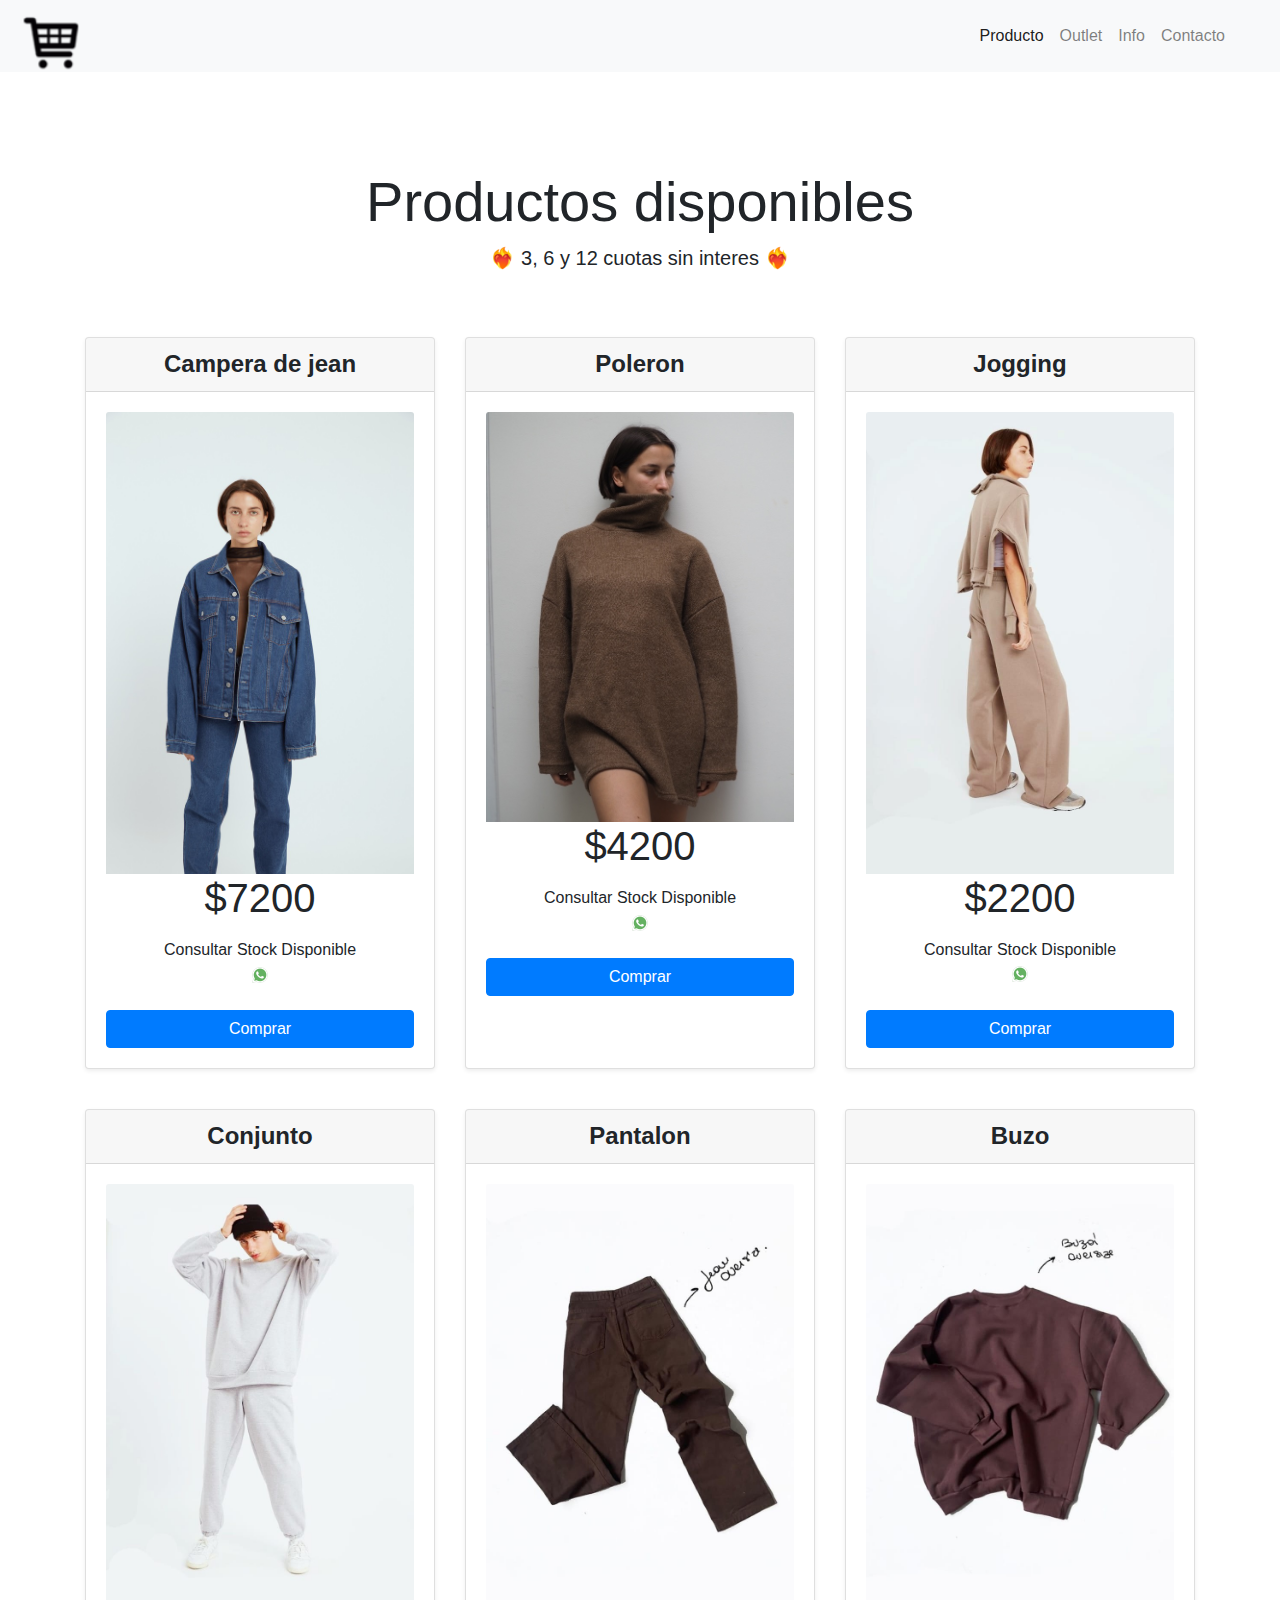
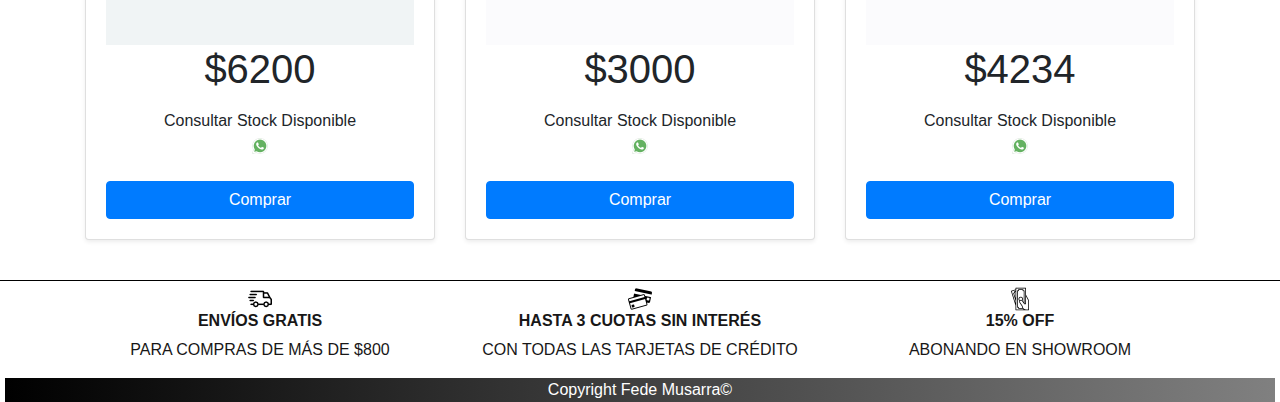
==== Pre entrega 2/index.html @ ae878376 "as" ====
<!DOCTYPE html>
<html lang="en">

<head>
    <meta charset="UTF-8">
    <meta name="viewport"
        content="width=device-width, user-scalable=no, initial-scale=1.0, maximum-scale=1.0, minimum-scale=1.0">
    <link rel="stylesheet" href="css/bootstrap.min.css">
    <script src="js/popper.min.js"></script>
    <link rel="stylesheet" href="https://use.fontawesome.com/releases/v5.6.3/css/all.css" integrity="sha384-UHRtZLI+pbxtHCWp1t77Bi1L4ZtiqrqD80Kn4Z8NTSRyMA2Fd33n5dQ8lWUE00s/" crossorigin="anonymous">
    
    <link rel="stylesheet" href="css/sweetalert2.min.css">

    <title>BlackOutfitters</title>
</head>

<body>
    
    <header>
        <nav class="navbar navbar-light bg-light">
            <div class="container-fluid">
            <a class="navbar-brand" href="index.html"> <img src="./imagnes/newlogo.jpg" alt="" class="d-inline-block align-text-top" >  </a>
          <nav class="navbar navbar-expand-lg navbar-light bg-light">
            <button class="navbar-toggler" type="button" data-bs-toggle="collapse" data-bs-target="#navbarNav" aria-controls="navbarNav" aria-expanded="false" aria-label="Toggle navigation">
            <span class="navbar-toggler-icon"></span>
            </button>
          <div class="collapse navbar-collapse" id="navbarNav">
            <ul class="navbar-nav">
              <li class="nav-item">
                <a class="nav-link active" aria-current="page" href="producto.html">Producto</a>
              </li>
              <li class="nav-item">
                <a class="nav-link" href="outlet.html">Outlet</a>
              </li>
              <li class="nav-item">
                <a class="nav-link" href="info.html">Info</a>
              </li>
              <li class="nav-item">
                <a class="nav-link " href="contacto.html" tabindex="-1" aria-disabled="true">Contacto</a>
              </li>
 
            </ul>
          </div>
        </nav>
        </nav>
         
   
        <div class="container">
            <div class="row align-items-stretch justify-content-between">
                <nav class="navbar navbar-expand-md navbar-dark fixed-top bg-ligth">
                     <button class="navbar-toggler" type="button" data-toggle="collapse" data-target="#navbarCollapse"
                        aria-controls="navbarCollapse" aria-expanded="false" aria-label="Toggle navigation">
                        <span class="navbar-toggler-icon"></span>
                    </button>
                    <div class="collapse navbar-collapse" id="navbarCollapse">
                        <ul class="navbar-nav mr-auto">
                            <li class="nav-item dropdown">
                                <img src="img/iconos/shoppingcart_80945.png" class="nav-link dropdown-toggle img-fluid" height="70px"
                                    width="70px" href="#" id="dropdown01" data-toggle="dropdown" aria-haspopup="true"
                                    aria-expanded="false"></img>
                                <div id="carrito" class="dropdown-menu" aria-labelledby="navbarCollapse">
                                    <table id="lista-carrito" class="table">
                                        <thead>
                                            <tr>
                                                <th>Imagen</th>
                                                <th>Nombre</th>
                                                <th>Precio</th>
                                                <th></th>
                                            </tr>
                                        </thead>
                                        <tbody></tbody>
                                    </table>

                                    <a href="#" id="vaciar-carrito" class="btn btn-primary btn-block">Vaciar Carrito</a>
                                    <a href="#" id="procesar-pedido" class="btn btn-danger btn-block">Procesar
                                        Compra</a>
                                </div>
                            </li>
                        </ul>
                    </div>
                </nav>
            </div>
        </div>
    </header>

    <main>
        <div class="pricing-header px-3 py-3 pt-md-5 pb-md-4 my-4 mx-auto text-center">
            <h1 class="display-4 mt-4">Productos disponibles</h1>
            <p class="lead"> ❤️‍🔥 <strong> 3, 6 y 12 cuotas sin interes  </strong>❤️‍🔥 </p>
        </div>

        <div class="container" id="lista-productos">
            
            <div class="card-deck mb-3 text-center">
                
                <div class="card mb-4 shadow-sm">
                    <div class="card-header">
                        <h4 class="my-0 font-weight-bold">Campera de jean</h4>
                    </div>
                    <div class="card-body">
                        <img src="img/jean.jpg" class="card-img-top">
                        <h1 class="card-title pricing-card-title precio">  <span class=""> $7200 </span></h1>

                        <ul class="list-unstyled mt-3 mb-4">
                             
                            
                            <li>Consultar Stock Disponible       <p> <a href="https://api.whatsapp.com/send?phone=541133674062"><img src="img/whatsapp.png" alt="whatsapp."> </a></p>
                            </li>
                        </ul>
                        <a href="" class="btn btn-block btn-primary agregar-carrito" data-id="1">Comprar</a>
                    </div>
                </div>

                <div class="card mb-4 shadow-sm">
                    <div class="card-header">
                        <h4 class="my-0 font-weight-bold">Poleron</h4>
                    </div>
                    <div class="card-body">
                        <img src="img/poleron.jpg" class="card-img-top">
                        <h1 class="card-title pricing-card-title precio">  <span class=""> $4200</span></h1>

                        <ul class="list-unstyled mt-3 mb-4">
                             
                            
                            <li>Consultar Stock Disponible       <p> <a href="https://api.whatsapp.com/send?phone=541133674062"><img src="img/whatsapp.png" alt="whatsapp."> </a></p>
                            </li>
                        </ul>
                        <a href="" class="btn btn-block btn-primary agregar-carrito" data-id="1">Comprar</a>
                    </div>
                </div>

                <div class="card mb-4 shadow-sm">
                    <div class="card-header">
                        <h4 class="my-0 font-weight-bold">Jogging</h4>
                    </div>
                    <div class="card-body">
                        <img src="img/extra1.jpeg" class="card-img-top">
                        <h1 class="card-title pricing-card-title precio">  <span class=""> $2200</span></h1>

                        <ul class="list-unstyled mt-3 mb-4">
                             
                            
                            <li>Consultar Stock Disponible       <p> <a href="https://api.whatsapp.com/send?phone=541133674062"><img src="img/whatsapp.png" alt="whatsapp."> </a></p>
                            </li>
                        </ul>
                        <a href="" class="btn btn-block btn-primary agregar-carrito" data-id="1">Comprar</a>
                    </div>
                </div>

            </div>

          

            <div class="card-deck mb-3 text-center">
                
                <div class="card mb-4 shadow-sm">
                    <div class="card-header">
                        <h4 class="my-0 font-weight-bold">Conjunto</h4>
                    </div>
                    <div class="card-body">
                        <img src="img/extra2.jpeg" class="card-img-top">
                        <h1 class="card-title pricing-card-title precio">  <span class=""> $6200 </span></h1>

                        <ul class="list-unstyled mt-3 mb-4">
                             
                            
                            <li>Consultar Stock Disponible       <p> <a href="https://api.whatsapp.com/send?phone=541133674062"><img src="img/whatsapp.png" alt="whatsapp."> </a></p>
                            </li>
                        </ul>
                        <a href="" class="btn btn-block btn-primary agregar-carrito" data-id="1">Comprar</a>
                    </div>
                </div>

                <div class="card mb-4 shadow-sm">
                    <div class="card-header">
                        <h4 class="my-0 font-weight-bold">Pantalon </h4>
                    </div>
                    <div class="card-body">
                        <img src="img/outlet2.jpeg" class="card-img-top">
                        <h1 class="card-title pricing-card-title precio">  <span class=""> $3000 </span></h1>

                        <ul class="list-unstyled mt-3 mb-4">
                             
                            
                            <li>Consultar Stock Disponible       <p> <a href="https://api.whatsapp.com/send?phone=541133674062"><img src="img/whatsapp.png" alt="whatsapp."> </a></p>
                            </li>
                        </ul>
                        <a href="" class="btn btn-block btn-primary agregar-carrito" data-id="1">Comprar</a>
                    </div>
                </div>

                <div class="card mb-4 shadow-sm">
                    <div class="card-header">
                        <h4 class="my-0 font-weight-bold">Buzo</h4>
                    </div>
                    <div class="card-body">
                        <img src="img/outlet3.jpeg" class="card-img-top">
                        <h1 class="card-title pricing-card-title precio">  <span class=""> $4234 </span></h1>

                        <ul class="list-unstyled mt-3 mb-4">
                             
                            
                            <li>Consultar Stock Disponible       <p> <a href="https://api.whatsapp.com/send?phone=541133674062"><img src="img/whatsapp.png" alt="whatsapp."> </a></p>
                            </li>
                        </ul>
                        <a href="" class="btn btn-block btn-primary agregar-carrito" data-id="1">Comprar</a>
                    </div>
                </div>

            </div>


        </div>
    </main>
    <footer class="text-center footer-style">
        <div class="container">
            <div class="row">
                <div class="col-md-4 footer-col">
                  <img src="img/entrega.png" alt=" Envio">
                  <h6><strong>ENVÍOS GRATIS </strong> </h6> 
                    <p> PARA COMPRAS DE MÁS DE $800 </p>
                </div>
                
                
                <div class="col-md-4 footer-col"> 
                  <i class="fal fa-credit-card"></i>
                    <img src="img/TC.png" alt=" TC">
                    <h6><strong>HASTA 3 CUOTAS SIN INTERÉS</strong> </h6> 
                      <p> CON TODAS LAS TARJETAS DE CRÉDITO </p>
                </div>
                
                
                <div class="col-md-4 footer-col" style="justify-content: space-evenly">
                  <i class="fal fa-credit-card"></i>
                  <img src="img/$.png" alt=" $">
                  <h6><strong>15% OFF</strong> </h6> 
                    <p> ABONANDO EN SHOWROOM  </p>
                </div>
                </div>
      
            </div>
        </div>
      <div class="derechos"> 
      <p> Copyright Fede Musarra© </p> 
      </div>
      </footer>
      <script src="https://cdn.jsdelivr.net/npm/bootstrap@5.0.2/dist/js/bootstrap.bundle.min.js" integrity="sha384-MrcW6ZMFYlzcLA8Nl+NtUVF0sA7MsXsP1UyJoMp4YLEuNSfAP+JcXn/tWtIaxVXM" crossorigin="anonymous"></script>
     <script src="js/jquery-3.4.1.min.js"></script>
    <script src="js/bootstrap.min.js"></script>
    <script src="js/sweetalert2.min.js"></script>
    <script src="js/carrito.js"></script>
    <script src="js/pedido.js"></script>

</body>

</html>
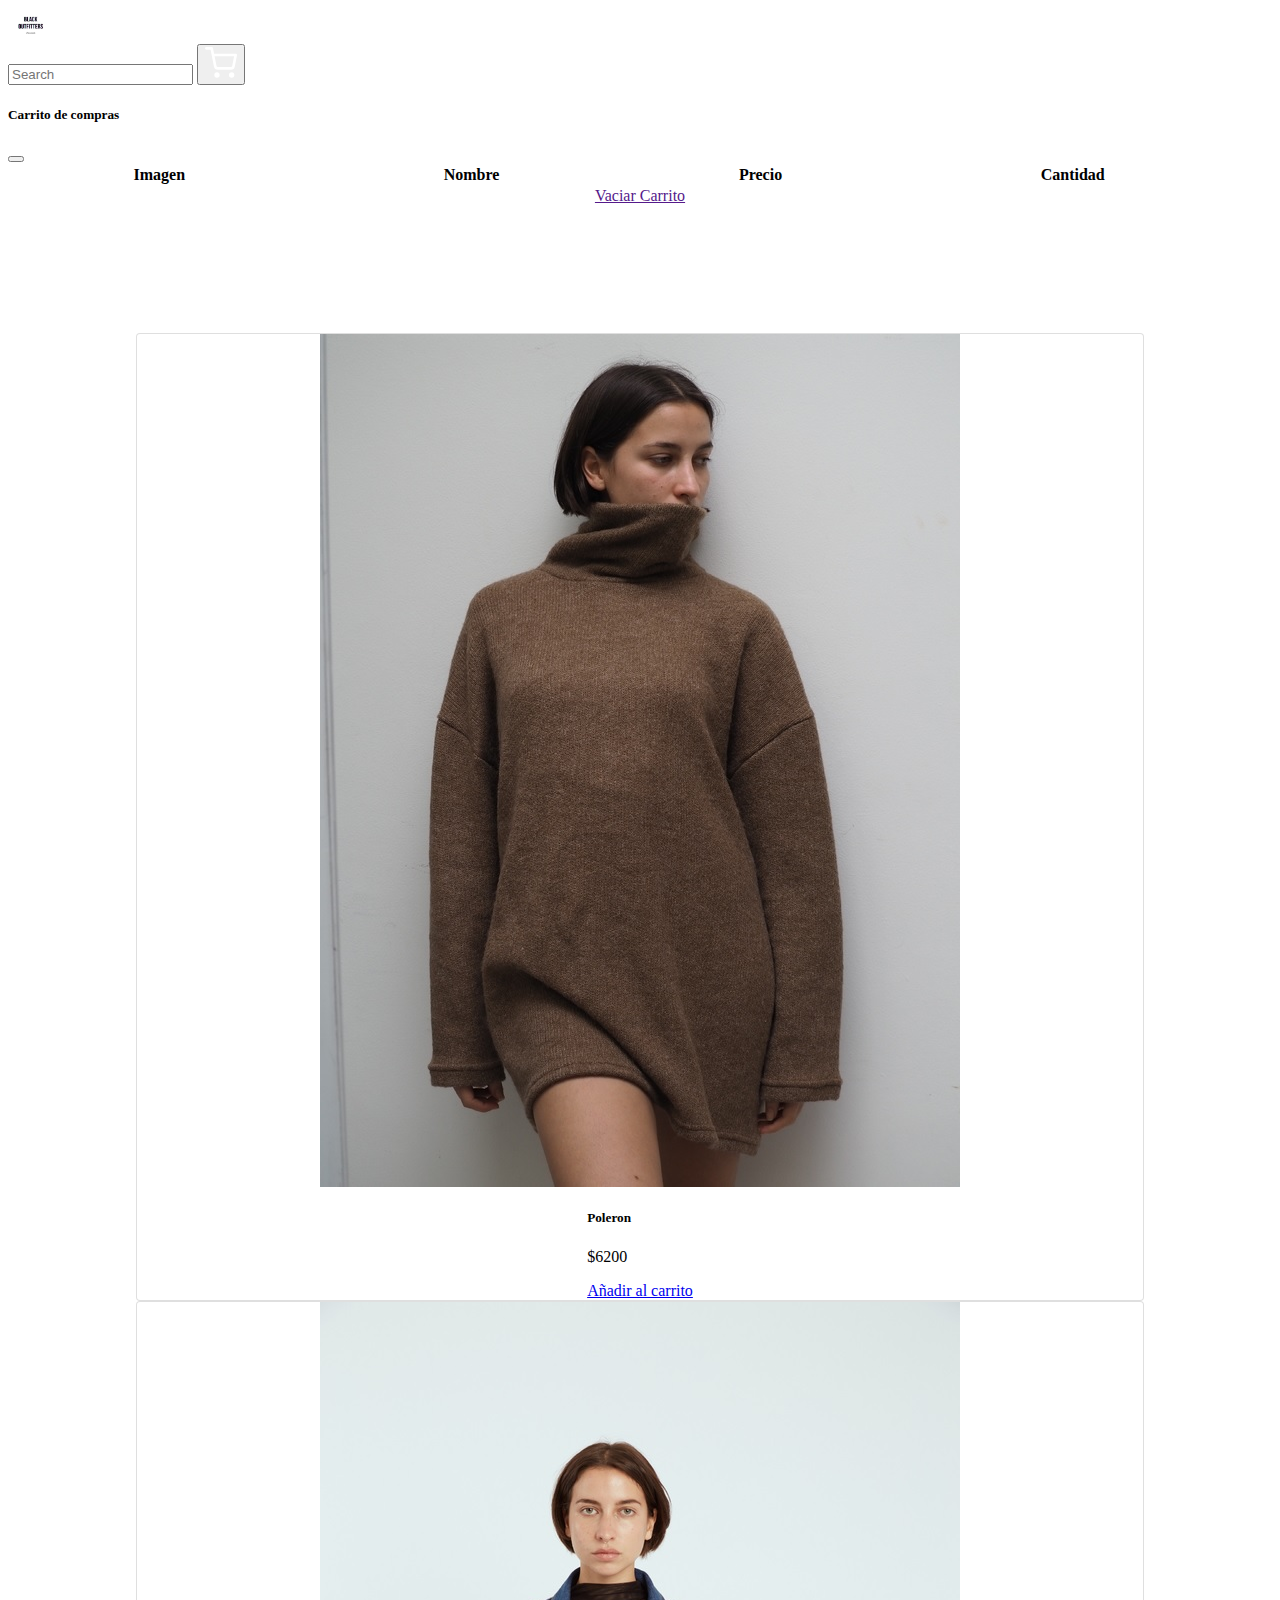
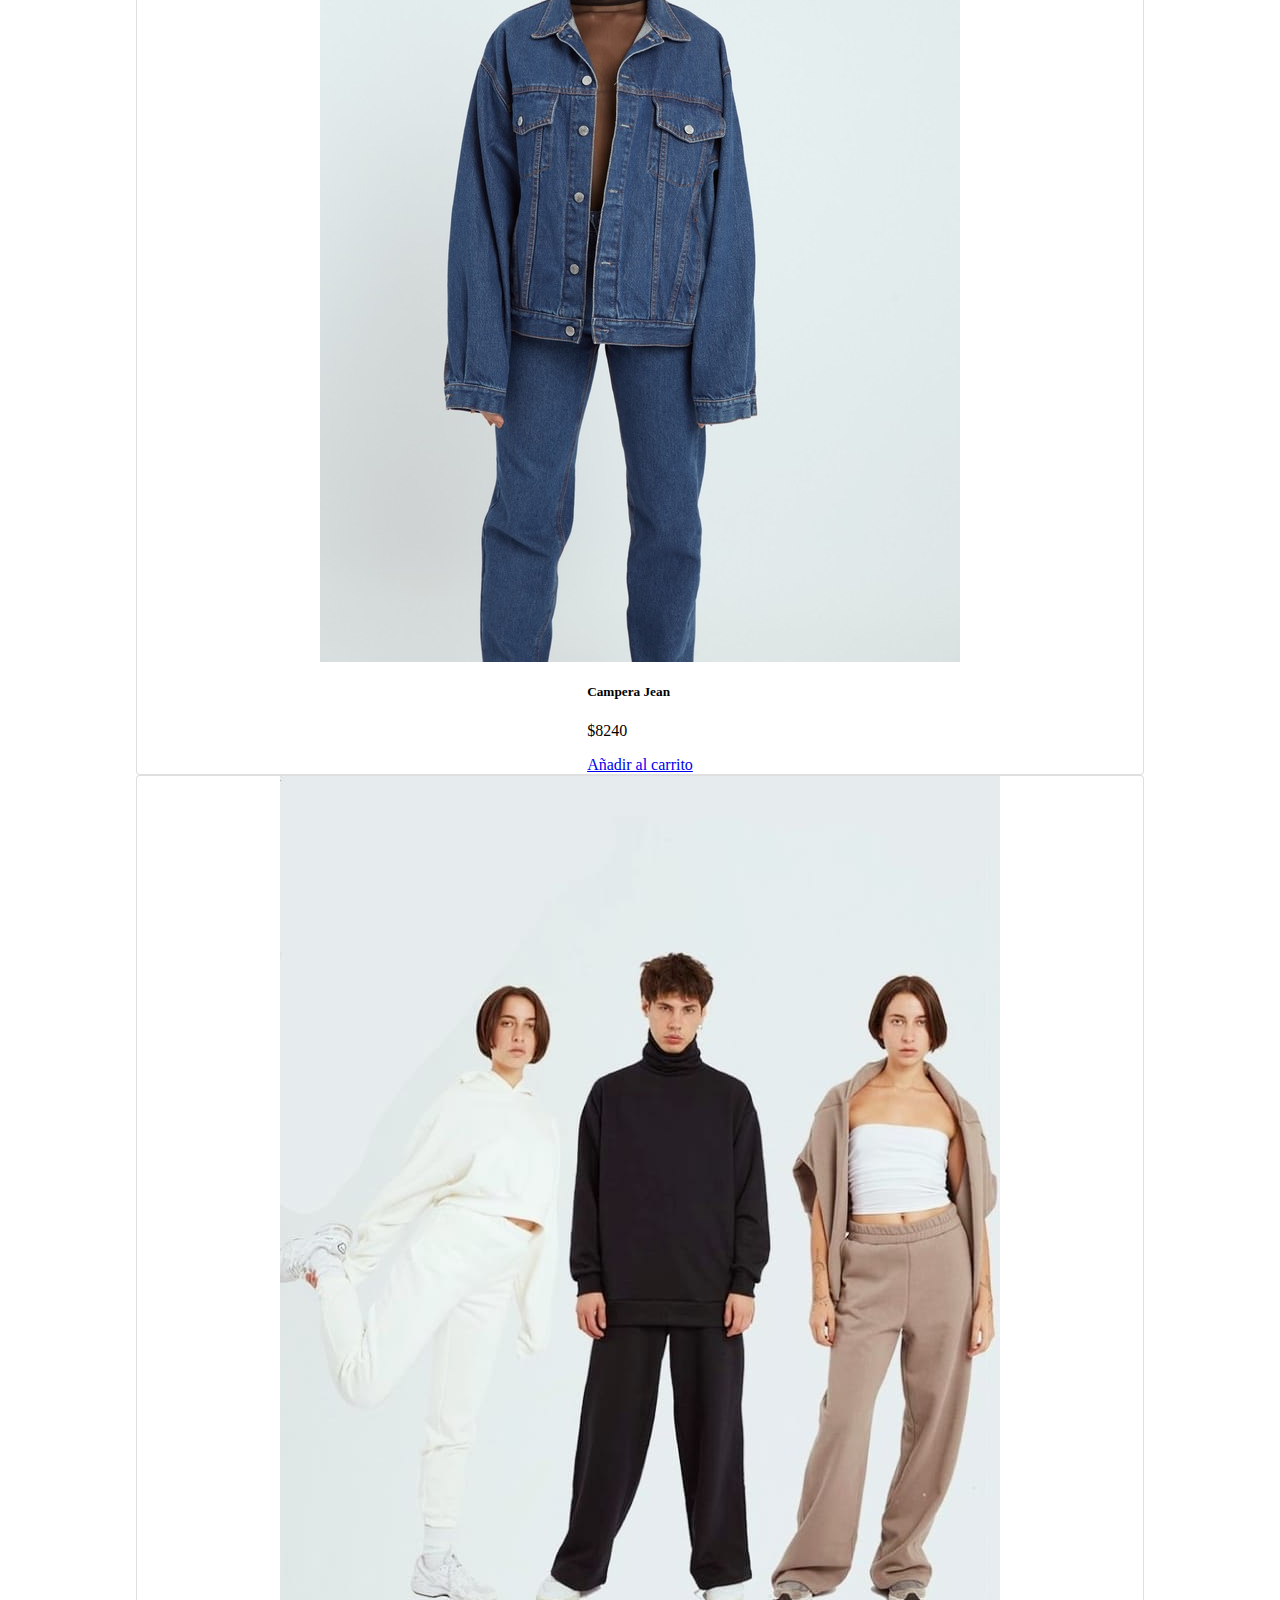
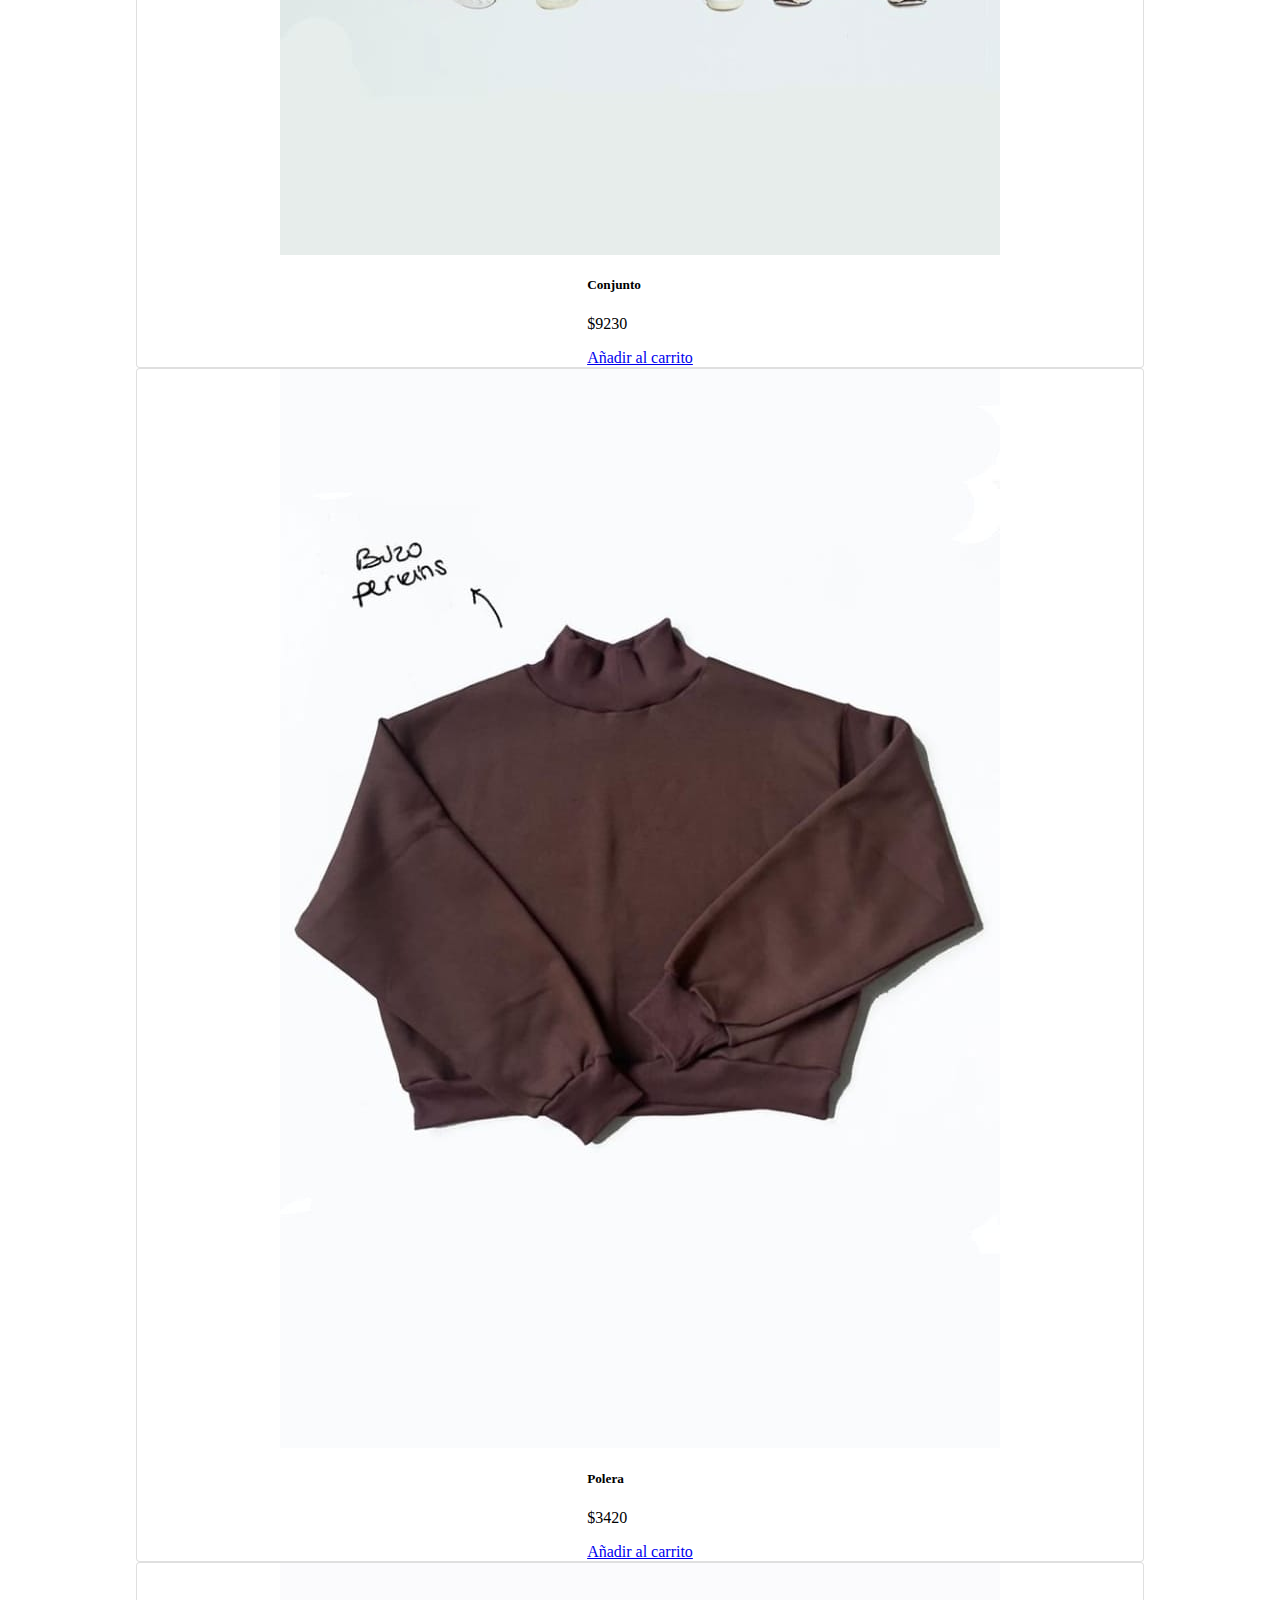
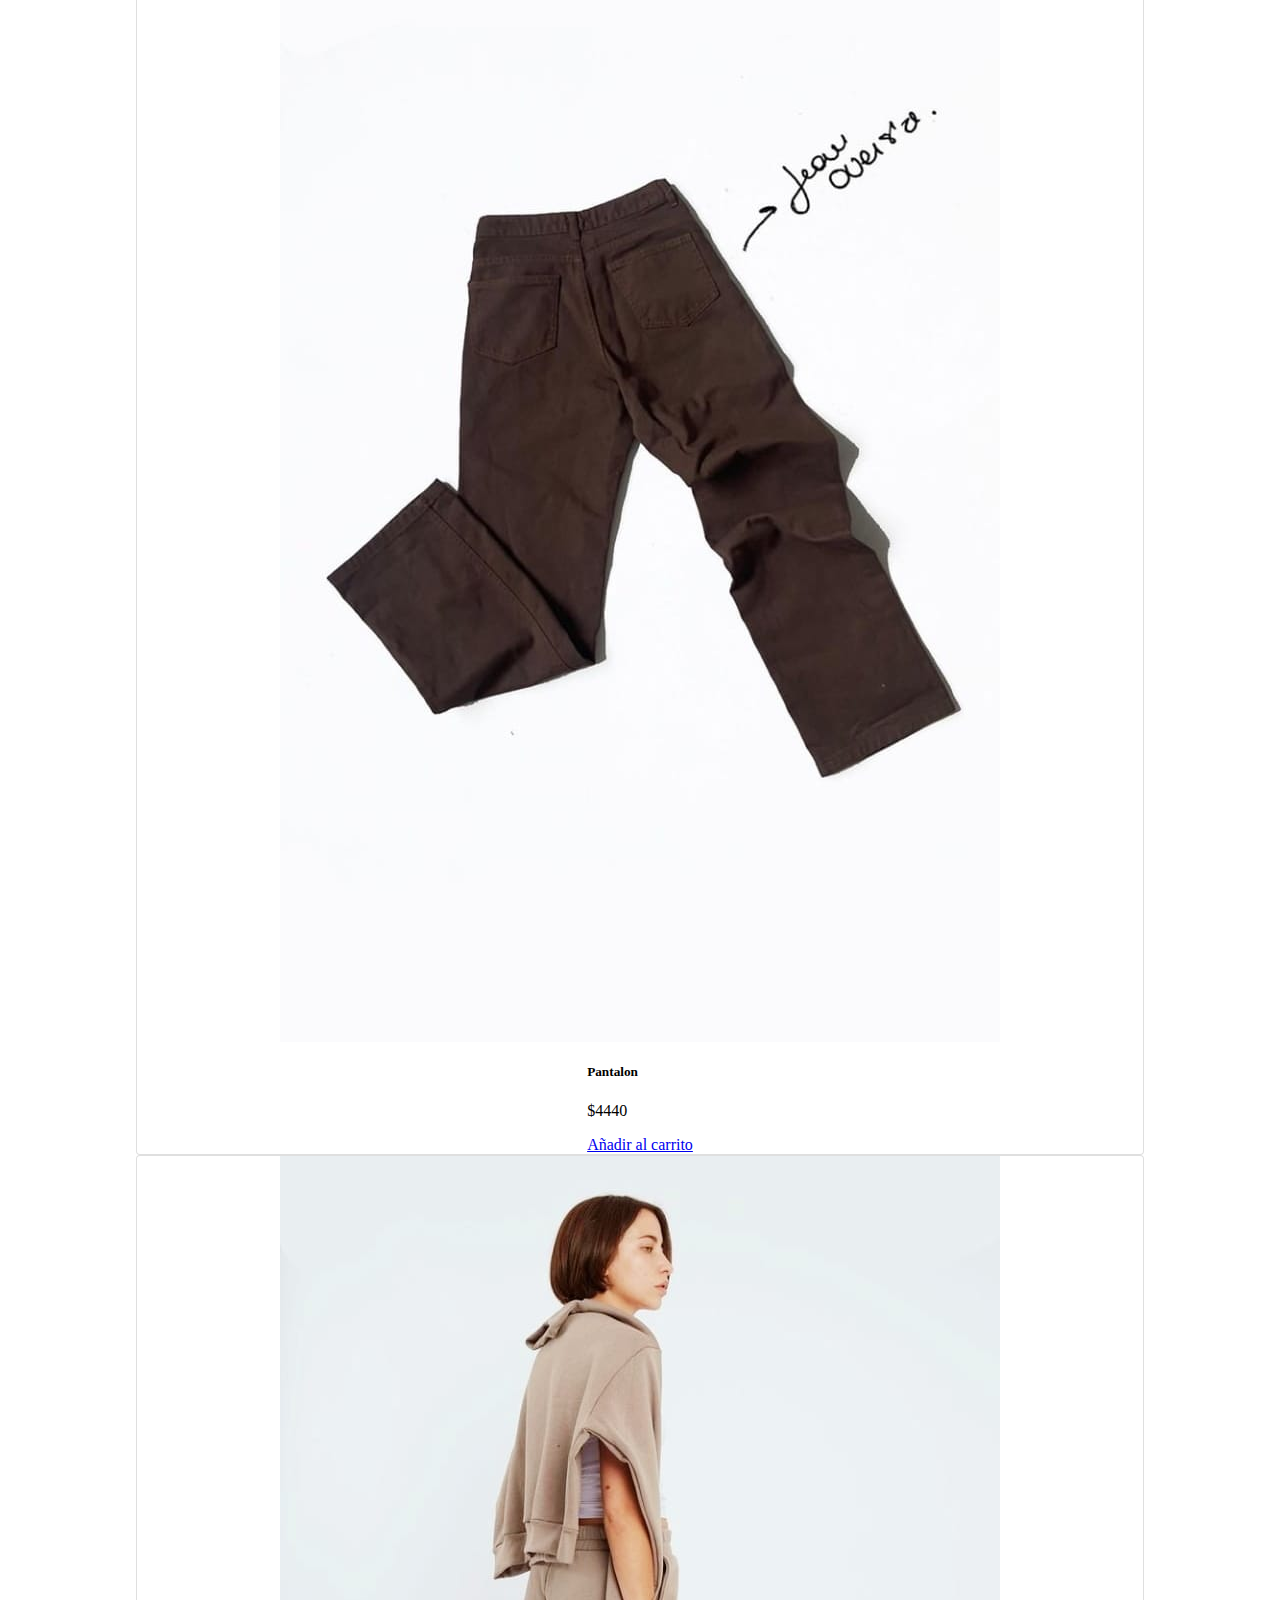
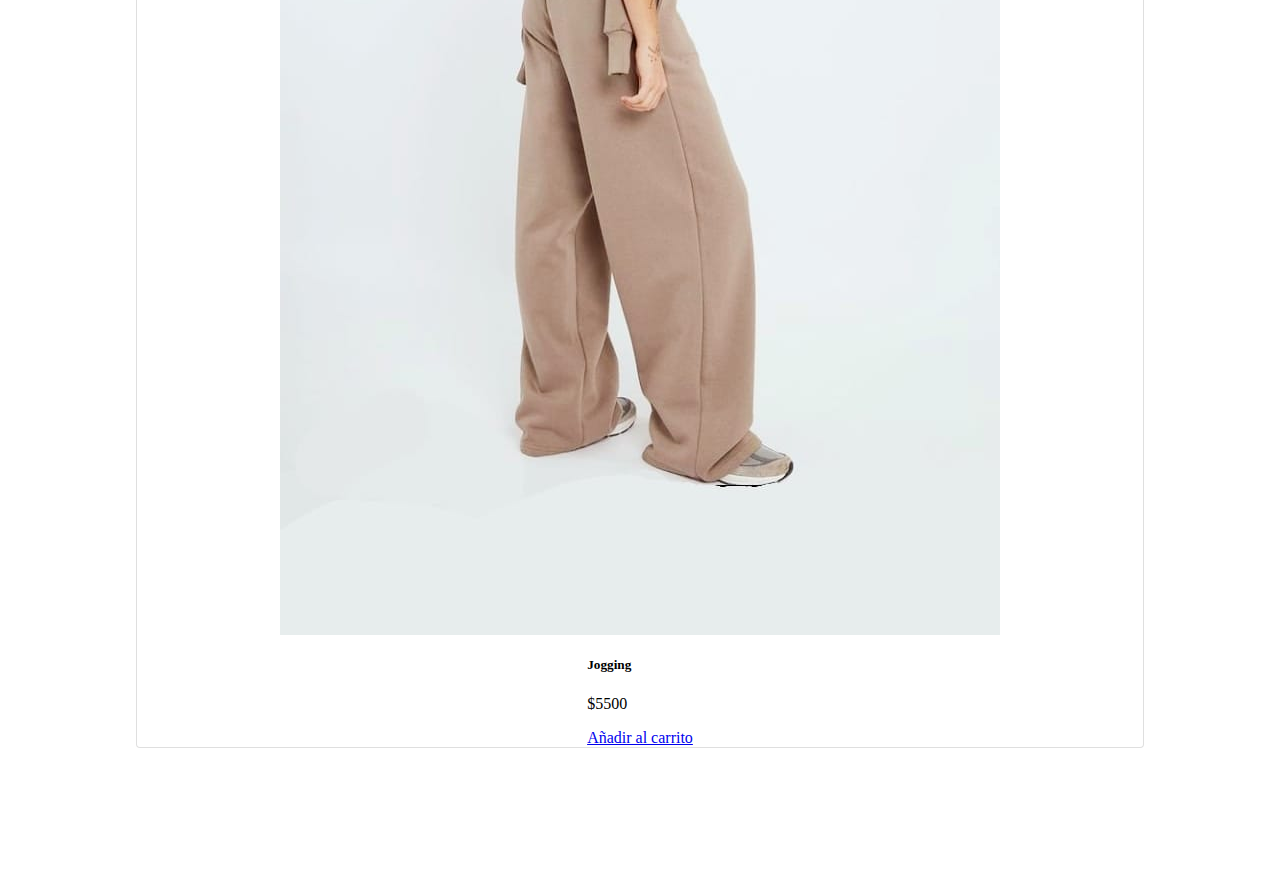
==== commit d233d0af: "DesafioCambio2" ====
--- a/Pre entrega 2/index.html
+++ b/Pre entrega 2/index.html
@@ -3,253 +3,206 @@
 
 <head>
     <meta charset="UTF-8">
-    <meta name="viewport"
-        content="width=device-width, user-scalable=no, initial-scale=1.0, maximum-scale=1.0, minimum-scale=1.0">
-    <link rel="stylesheet" href="css/bootstrap.min.css">
-    <script src="js/popper.min.js"></script>
-    <link rel="stylesheet" href="https://use.fontawesome.com/releases/v5.6.3/css/all.css" integrity="sha384-UHRtZLI+pbxtHCWp1t77Bi1L4ZtiqrqD80Kn4Z8NTSRyMA2Fd33n5dQ8lWUE00s/" crossorigin="anonymous">
-    
-    <link rel="stylesheet" href="css/sweetalert2.min.css">
+    <meta http-equiv="X-UA-Compatible" content="IE=edge">
+    <meta name="viewport" content="width=device-width, initial-scale=1.0">
+    <meta charset="utf-8">
+    <meta name="viewport" content="width=device-width, initial-scale=1">
+    <link href="https://cdn.jsdelivr.net/npm/bootstrap@5.1.3/dist/css/bootstrap.min.css" rel="stylesheet" integrity="sha384-1BmE4kWBq78iYhFldvKuhfTAU6auU8tT94WrHftjDbrCEXSU1oBoqyl2QvZ6jIW3" crossorigin="anonymous">
+
+
+    <link rel="stylesheet" href="estilos.css">
 
     <title>BlackOutfitters</title>
 </head>
 
 <body>
-    
+
+
+
+
     <header>
-        <nav class="navbar navbar-light bg-light">
+
+        <nav class="navbar navbar-dark bg-dark">
             <div class="container-fluid">
-            <a class="navbar-brand" href="index.html"> <img src="./imagnes/newlogo.jpg" alt="" class="d-inline-block align-text-top" >  </a>
-          <nav class="navbar navbar-expand-lg navbar-light bg-light">
-            <button class="navbar-toggler" type="button" data-bs-toggle="collapse" data-bs-target="#navbarNav" aria-controls="navbarNav" aria-expanded="false" aria-label="Toggle navigation">
-            <span class="navbar-toggler-icon"></span>
-            </button>
-          <div class="collapse navbar-collapse" id="navbarNav">
-            <ul class="navbar-nav">
-              <li class="nav-item">
-                <a class="nav-link active" aria-current="page" href="producto.html">Producto</a>
-              </li>
-              <li class="nav-item">
-                <a class="nav-link" href="outlet.html">Outlet</a>
-              </li>
-              <li class="nav-item">
-                <a class="nav-link" href="info.html">Info</a>
-              </li>
-              <li class="nav-item">
-                <a class="nav-link " href="contacto.html" tabindex="-1" aria-disabled="true">Contacto</a>
-              </li>
- 
-            </ul>
-          </div>
+                <a class="navbar-brand"> <img src="images/newlogo.jpg" alt=""></a>
+                <form class="d-flex">
+                    <input class="form-control me-2" type="search" placeholder="Search" aria-label="Search">
+                    <i class="icono fa-solid fa-cart-shopping"></i>
+                    <button class="btn btn-outline-light" type="button" data-bs-toggle="offcanvas" data-bs-target="#offcanvasRight" aria-controls="offcanvasRight"><img class="icono fa-thin fa-user" src="images/shopping-cart (1).svg" alt="">  </button>
+                </form>
+            </div>
         </nav>
-        </nav>
-         
-   
-        <div class="container">
-            <div class="row align-items-stretch justify-content-between">
-                <nav class="navbar navbar-expand-md navbar-dark fixed-top bg-ligth">
-                     <button class="navbar-toggler" type="button" data-toggle="collapse" data-target="#navbarCollapse"
-                        aria-controls="navbarCollapse" aria-expanded="false" aria-label="Toggle navigation">
-                        <span class="navbar-toggler-icon"></span>
-                    </button>
-                    <div class="collapse navbar-collapse" id="navbarCollapse">
-                        <ul class="navbar-nav mr-auto">
-                            <li class="nav-item dropdown">
-                                <img src="img/iconos/shoppingcart_80945.png" class="nav-link dropdown-toggle img-fluid" height="70px"
-                                    width="70px" href="#" id="dropdown01" data-toggle="dropdown" aria-haspopup="true"
-                                    aria-expanded="false"></img>
-                                <div id="carrito" class="dropdown-menu" aria-labelledby="navbarCollapse">
-                                    <table id="lista-carrito" class="table">
-                                        <thead>
-                                            <tr>
-                                                <th>Imagen</th>
-                                                <th>Nombre</th>
-                                                <th>Precio</th>
-                                                <th></th>
-                                            </tr>
-                                        </thead>
-                                        <tbody></tbody>
-                                    </table>
-
-                                    <a href="#" id="vaciar-carrito" class="btn btn-primary btn-block">Vaciar Carrito</a>
-                                    <a href="#" id="procesar-pedido" class="btn btn-danger btn-block">Procesar
-                                        Compra</a>
-                                </div>
-                            </li>
-                        </ul>
-                    </div>
-                </nav>
-            </div>
+
+    </header>
+
+
+
+    <div class="offcanvas offcanvas-end" tabindex="-1" id="offcanvasRight" aria-labelledby="offcanvasRightLabel">
+        <div class="offcanvas-header">
+            <h5 id="offcanvasRightLabel"> Carrito de compras</h5>
+            <button type="button" class="btn-close text-reset" data-bs-dismiss="offcanvas" aria-label="Close"></button>
         </div>
-    </header>
-
-    <main>
-        <div class="pricing-header px-3 py-3 pt-md-5 pb-md-4 my-4 mx-auto text-center">
-            <h1 class="display-4 mt-4">Productos disponibles</h1>
-            <p class="lead"> ❤️‍🔥 <strong> 3, 6 y 12 cuotas sin interes  </strong>❤️‍🔥 </p>
+        <div class="offcanvas-body">
+
+
+            <div id="carrito" class="rowCarrito">
+
+                <table id="listaCarrito" class="u-full-width">
+
+                    <div>
+                        <thead>
+                            <tr>
+
+                                <th>Imagen</th>
+                                <th>Nombre</th>
+                                <th> Precio </th>
+                                <th> Cantidad</th>
+                                <th></th>
+
+                            </tr>
+
+                        </thead>
+                        <tbody></tbody>
+
+
+
+                    </div>
+
+
+                </table>
+
+                <a href="" id="vaciarCarrito" class="btn btn-dark"> Vaciar Carrito </a>
+
+
+            </div>
+
+
+
         </div>
 
-        <div class="container" id="lista-productos">
-            
-            <div class="card-deck mb-3 text-center">
-                
-                <div class="card mb-4 shadow-sm">
-                    <div class="card-header">
-                        <h4 class="my-0 font-weight-bold">Campera de jean</h4>
-                    </div>
-                    <div class="card-body">
-                        <img src="img/jean.jpg" class="card-img-top">
-                        <h1 class="card-title pricing-card-title precio">  <span class=""> $7200 </span></h1>
-
-                        <ul class="list-unstyled mt-3 mb-4">
-                             
-                            
-                            <li>Consultar Stock Disponible       <p> <a href="https://api.whatsapp.com/send?phone=541133674062"><img src="img/whatsapp.png" alt="whatsapp."> </a></p>
-                            </li>
-                        </ul>
-                        <a href="" class="btn btn-block btn-primary agregar-carrito" data-id="1">Comprar</a>
-                    </div>
-                </div>
-
-                <div class="card mb-4 shadow-sm">
-                    <div class="card-header">
-                        <h4 class="my-0 font-weight-bold">Poleron</h4>
-                    </div>
-                    <div class="card-body">
-                        <img src="img/poleron.jpg" class="card-img-top">
-                        <h1 class="card-title pricing-card-title precio">  <span class=""> $4200</span></h1>
-
-                        <ul class="list-unstyled mt-3 mb-4">
-                             
-                            
-                            <li>Consultar Stock Disponible       <p> <a href="https://api.whatsapp.com/send?phone=541133674062"><img src="img/whatsapp.png" alt="whatsapp."> </a></p>
-                            </li>
-                        </ul>
-                        <a href="" class="btn btn-block btn-primary agregar-carrito" data-id="1">Comprar</a>
-                    </div>
-                </div>
-
-                <div class="card mb-4 shadow-sm">
-                    <div class="card-header">
-                        <h4 class="my-0 font-weight-bold">Jogging</h4>
-                    </div>
-                    <div class="card-body">
-                        <img src="img/extra1.jpeg" class="card-img-top">
-                        <h1 class="card-title pricing-card-title precio">  <span class=""> $2200</span></h1>
-
-                        <ul class="list-unstyled mt-3 mb-4">
-                             
-                            
-                            <li>Consultar Stock Disponible       <p> <a href="https://api.whatsapp.com/send?phone=541133674062"><img src="img/whatsapp.png" alt="whatsapp."> </a></p>
-                            </li>
-                        </ul>
-                        <a href="" class="btn btn-block btn-primary agregar-carrito" data-id="1">Comprar</a>
-                    </div>
-                </div>
-
-            </div>
-
-          
-
-            <div class="card-deck mb-3 text-center">
-                
-                <div class="card mb-4 shadow-sm">
-                    <div class="card-header">
-                        <h4 class="my-0 font-weight-bold">Conjunto</h4>
-                    </div>
-                    <div class="card-body">
-                        <img src="img/extra2.jpeg" class="card-img-top">
-                        <h1 class="card-title pricing-card-title precio">  <span class=""> $6200 </span></h1>
-
-                        <ul class="list-unstyled mt-3 mb-4">
-                             
-                            
-                            <li>Consultar Stock Disponible       <p> <a href="https://api.whatsapp.com/send?phone=541133674062"><img src="img/whatsapp.png" alt="whatsapp."> </a></p>
-                            </li>
-                        </ul>
-                        <a href="" class="btn btn-block btn-primary agregar-carrito" data-id="1">Comprar</a>
-                    </div>
-                </div>
-
-                <div class="card mb-4 shadow-sm">
-                    <div class="card-header">
-                        <h4 class="my-0 font-weight-bold">Pantalon </h4>
-                    </div>
-                    <div class="card-body">
-                        <img src="img/outlet2.jpeg" class="card-img-top">
-                        <h1 class="card-title pricing-card-title precio">  <span class=""> $3000 </span></h1>
-
-                        <ul class="list-unstyled mt-3 mb-4">
-                             
-                            
-                            <li>Consultar Stock Disponible       <p> <a href="https://api.whatsapp.com/send?phone=541133674062"><img src="img/whatsapp.png" alt="whatsapp."> </a></p>
-                            </li>
-                        </ul>
-                        <a href="" class="btn btn-block btn-primary agregar-carrito" data-id="1">Comprar</a>
-                    </div>
-                </div>
-
-                <div class="card mb-4 shadow-sm">
-                    <div class="card-header">
-                        <h4 class="my-0 font-weight-bold">Buzo</h4>
-                    </div>
-                    <div class="card-body">
-                        <img src="img/outlet3.jpeg" class="card-img-top">
-                        <h1 class="card-title pricing-card-title precio">  <span class=""> $4234 </span></h1>
-
-                        <ul class="list-unstyled mt-3 mb-4">
-                             
-                            
-                            <li>Consultar Stock Disponible       <p> <a href="https://api.whatsapp.com/send?phone=541133674062"><img src="img/whatsapp.png" alt="whatsapp."> </a></p>
-                            </li>
-                        </ul>
-                        <a href="" class="btn btn-block btn-primary agregar-carrito" data-id="1">Comprar</a>
-                    </div>
-                </div>
-
+
+
+
+
+
+    </div>
+
+
+
+
+
+    <div class="tarjetaPadre" id="listaPrendas">
+
+
+        <div class="row row-cols-1 row-cols-md-3 g-4">
+            <div class="col">
+                <div class="card tarjetaHijo">
+                    <img src="images/poleron.jpg" class="card-img-top" alt="...">
+                    <div class="card-body">
+                        <h5 class="card-title">Poleron</h5>
+                        <div class=" justify-content-mx-auto ">
+                            <p class="card-text">$6200</p>
+                            <a href="#" class="btn btn-dark agregarCarrito" data-id="1">Añadir al carrito</a>
+
+                        </div>
+                    </div>
+                </div>
+            </div>
+            <div class="col">
+                <div class="card tarjetaHijo">
+                    <img src="images/jean.jpg" class="card-img-top" alt="...">
+                    <div class="card-body">
+                        <h5 class="card-title">Campera Jean</h5>
+                        <div class=" justify-content-mx-auto ">
+                            <p class="card-text">$8240</p>
+                            <a href="#" class="btn btn-dark agregarCarrito" data-id="2">Añadir al carrito</a>
+
+                        </div>
+                    </div>
+                </div>
+            </div>
+            <div class="col">
+                <div class="card tarjetaHijo">
+                    <img src="images/Principal2.jpeg" class="card-img-top" alt="...">
+                    <div class="card-body">
+                        <h5 class="card-title">Conjunto</h5>
+                        <div class=" justify-content-mx-auto ">
+                            <p class="card-text">$9230</p>
+                            <a href="#" class="btn btn-dark agregarCarrito" data-id="3">Añadir al carrito</a>
+
+                        </div>
+                    </div>
+                </div>
+            </div>
+            <div class="col">
+                <div class="card tarjetaHijo">
+                    <img src="images/outlet1.jpeg" class="card-img-top" alt="...">
+                    <div class="card-body">
+                        <h5 class="card-title">Polera</h5>
+                        <div class=" justify-content-mx-auto ">
+                            <p class="card-text">$3420</p>
+                            <a href="#" class="btn btn-dark agregarCarrito" data-id="4">Añadir al carrito</a>
+
+                        </div>
+                    </div>
+                </div>
+            </div>
+            <div class="col">
+                <div class="card tarjetaHijo">
+                    <img src="images/outlet2.jpeg" class="card-img-top" alt="...">
+                    <div class="card-body">
+                        <h5 class="card-title"> Pantalon</h5>
+                        <div class=" justify-content-mx-auto ">
+                            <p class="card-text">$4440</p>
+                            <a href="#" class="btn btn-dark agregarCarrito" data-id="5">Añadir al carrito</a>
+
+                        </div>
+                    </div>
+                </div>
+            </div>
+
+            <div class="col">
+                <div class="card tarjetaHijo">
+                    <img src="images/extra1.jpeg" class="card-img-top" alt="...">
+                    <div class="card-body">
+                        <h5 class="card-title">Jogging </h5>
+                        <div class=" justify-content-mx-auto ">
+                            <p class="card-text">$5500</p>
+                            <a href="#" class="btn btn-dark agregarCarrito" data-id="6">Añadir al carrito</a>
+
+                        </div>
+                    </div>
+                </div>
             </div>
 
 
         </div>
-    </main>
-    <footer class="text-center footer-style">
-        <div class="container">
-            <div class="row">
-                <div class="col-md-4 footer-col">
-                  <img src="img/entrega.png" alt=" Envio">
-                  <h6><strong>ENVÍOS GRATIS </strong> </h6> 
-                    <p> PARA COMPRAS DE MÁS DE $800 </p>
-                </div>
-                
-                
-                <div class="col-md-4 footer-col"> 
-                  <i class="fal fa-credit-card"></i>
-                    <img src="img/TC.png" alt=" TC">
-                    <h6><strong>HASTA 3 CUOTAS SIN INTERÉS</strong> </h6> 
-                      <p> CON TODAS LAS TARJETAS DE CRÉDITO </p>
-                </div>
-                
-                
-                <div class="col-md-4 footer-col" style="justify-content: space-evenly">
-                  <i class="fal fa-credit-card"></i>
-                  <img src="img/$.png" alt=" $">
-                  <h6><strong>15% OFF</strong> </h6> 
-                    <p> ABONANDO EN SHOWROOM  </p>
-                </div>
-                </div>
-      
-            </div>
-        </div>
-      <div class="derechos"> 
-      <p> Copyright Fede Musarra© </p> 
-      </div>
-      </footer>
-      <script src="https://cdn.jsdelivr.net/npm/bootstrap@5.0.2/dist/js/bootstrap.bundle.min.js" integrity="sha384-MrcW6ZMFYlzcLA8Nl+NtUVF0sA7MsXsP1UyJoMp4YLEuNSfAP+JcXn/tWtIaxVXM" crossorigin="anonymous"></script>
-     <script src="js/jquery-3.4.1.min.js"></script>
-    <script src="js/bootstrap.min.js"></script>
-    <script src="js/sweetalert2.min.js"></script>
-    <script src="js/carrito.js"></script>
-    <script src="js/pedido.js"></script>
+
+
+
+    </div>
+
+
+
+
+
+
+
+
+    <script src="https://cdn.jsdelivr.net/npm/@popperjs/core@2.10.2/dist/umd/popper.min.js" integrity="sha384-7+zCNj/IqJ95wo16oMtfsKbZ9ccEh31eOz1HGyDuCQ6wgnyJNSYdrPa03rtR1zdB" crossorigin="anonymous"></script>
+    <script src="https://cdn.jsdelivr.net/npm/bootstrap@5.1.3/dist/js/bootstrap.min.js" integrity="sha384-QJHtvGhmr9XOIpI6YVutG+2QOK9T+ZnN4kzFN1RtK3zEFEIsxhlmWl5/YESvpZ13" crossorigin="anonymous"></script>
+
+
+
+
+    <script src="main.js"></script>
+
+
+
+
+
+
+
 
 </body>
 
--- a/Pre entrega 2/estilos.css
+++ b/Pre entrega 2/estilos.css
@@ -0,0 +1,134 @@
+header nav div a img {
+    height: 2rem;
+}
+
+.tarjetaPadre {
+    margin: 8rem;
+}
+
+.tarjetaHijo {
+    position: relative;
+    display: flex;
+    min-width: 0;
+    word-wrap: break-word;
+    background-color: #fff;
+    background-clip: border-box;
+    border: 1px solid rgba(0, 0, 0, .125);
+    border-radius: .25rem;
+    align-items: center;
+    justify-content: center;
+    align-content: stretch;
+    flex-wrap: nowrap;
+    flex-direction: column;
+}
+
+.icono {
+    color: white;
+    height: 2rem;
+}
+
+img.icono {
+    color: white;
+}
+
+a:hover {
+    transform: translateY(-1px) scale(1.02);
+    box-shadow: 4px 4px 4px rgb(0 0 0 / 20%);
+    filter: none;
+    color: #d9d4e7;
+}
+
+.borrarPrenda {
+    background-color: rgb(32, 32, 32);
+    color: white;
+    padding: 2px;
+    border-radius: 100px;
+    text-decoration: none;
+    align-content: center;
+}
+
+.borrarPrenda:hover {
+    background-color: red;
+}
+
+.rowCarrito {
+    display: flex;
+    align-items: stretch;
+    flex-direction: column;
+    text-align: center;
+}
+
+footer {
+    border-top: 1px solid black;
+    text-decoration: none;
+    color: #181717;
+    grid-area: footer;
+    width: 100%;
+    height: 70px;
+    padding: 5px; }
+    footer .derechos {
+      background-image: linear-gradient(to right, black, grey);
+      color: white;
+      font-family: 'Open Sans', sans-serif;
+      text-align: center; }
+
+
+      footer {
+        border-top: 1px solid black;
+        text-decoration: none;
+        color: #181717;
+        grid-area: footer;
+        width: 100%;
+        height: 70px;
+        padding: 5px; }
+        footer .derechos {
+          background-image: linear-gradient(to right, black, grey);
+          color: white;
+          font-family: 'Open Sans', sans-serif;
+          text-align: center; }
+
+           /* BARRA REDES */
+
+  .sticky-container{
+    padding:0px;
+    margin:0px;
+    position:fixed;
+    right:-130px;
+    top:230px;
+    width:210px;
+    z-index: 1100;
+}
+.sticky li{
+    list-style-type:none;
+    background-color:#fff;
+    color:#efefef;
+    height:43px;
+    padding:0px;
+    margin:0px 0px 7px 0px;
+    -webkit-transition:all 0.25s ease-in-out;
+    -moz-transition:all 0.25s ease-in-out;
+    -o-transition:all 0.25s ease-in-out;
+    transition:all 0.25s ease-in-out;
+    cursor:pointer;
+}
+.sticky li:hover{
+    margin-left:-115px;
+}
+.sticky li img{
+    float:left;
+    margin:5px 4px;
+    margin-right:5px;
+}
+.sticky li p{
+    padding-top:5px;
+    margin:0px;
+    line-height:16px;
+    font-size:11px;
+}
+.sticky li p a{
+    text-decoration:none;
+    color:#2C3539;
+}
+.sticky li p a:hover{
+    text-decoration:underline;
+}